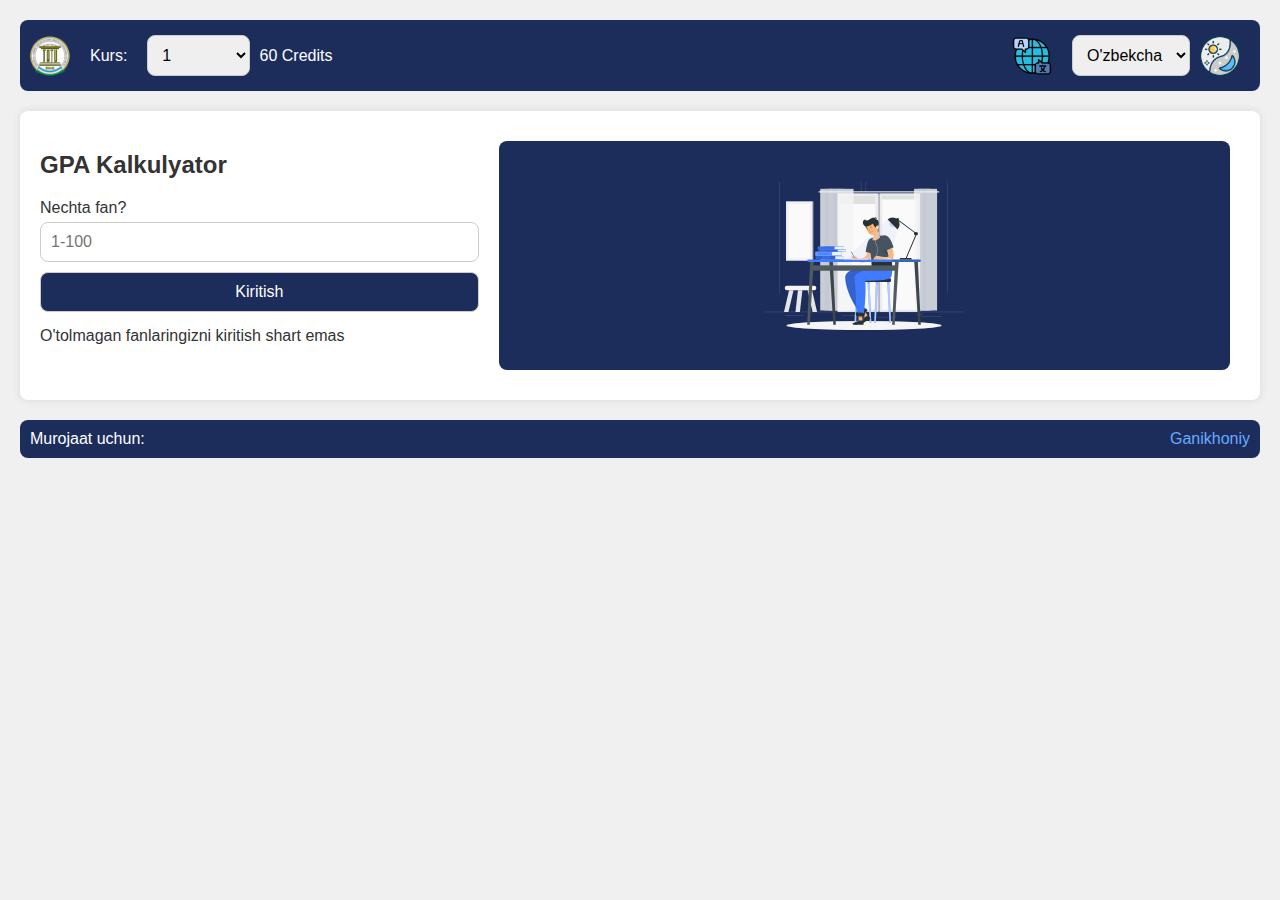
==== index.html @ bbc471f6 "index.html" ====
<!DOCTYPE html>
<html lang="ru">
<head>
  <meta charset="UTF-8">
  <meta name="viewport" content="width=device-width, initial-scale=1">
  <title>GPA Calculator TUIT</title>
  <style>
    body {
      font-family: Arial, sans-serif;
      margin: 0;
      padding: 20px;
      background-color: #f0f0f0;
      color: #333;
      transition: background-color 0.3s, color 0.6s;
    }
    .dark {
      background-color: #1c1c1c;
      color: #ddd;
    }
    .dark-circle {
      display: inline-block;
      width: 12px;
      height: 12px;
      background-color: #333;
      border-radius: 50%;
      margin-left: 5px;
    }
    #header {
      display: flex;
      flex-wrap: wrap;
      justify-content: space-between;
      align-items: center;
      background-color: rgb(29, 45, 91); /* Updated background color */
      color: white;
      padding: 10px;
      margin-bottom: 20px;
      border-radius: 8px;
    }
    #header div {
      display: flex;
      align-items: center;
    }
    #header label {
      margin-right: 10px;
    }
    #courseinfo {
      text-align: center;
    }
    #header select, #header label {
      margin-right: 10px;
      margin-left: 10px;
      border-radius: 8px;
    }
    #header img {
      height: 40px; /* Adjust the height as needed */
      margin-right: 10px;
    }
    #content {
      width: auto;
      max-width: 100%;
      margin: auto;
      background: white;
      padding: 20px;
      border-radius: 8px;
      box-shadow: 0 0 10px rgba(0,0,0,0.1);
    }
    .dark #content {
      background: #333;
    }
    #subjectCount, #enterButton {
      width: 100%;
      box-sizing: border-box;
    }
    input[type="number"], select, button {
      border-radius: 8px;
      border: 1px solid #ccc;
      padding: 10px;
      font-size: 1rem;
      margin: 5px 0;
      box-sizing: border-box;
    }
    button {
      width: 30%;
    }
    select {
      width: 50%;
    }
    button {
      background-color: rgb(29, 45, 91);
      color: white;
      cursor: pointer;
      transition: background-color 0.3s;
    }
    button:hover {
      background-color: #003399;
    }
    .dark input[type="number"],
    .dark button,
    .dark select {
      background-color: #151515;
      color: #ddd;
      border: 1px solid #555;
    }
    #tableContainer {
      overflow-x: auto;
      max-height: 300px; /* Set the maximum height as needed */
      overflow-y: auto; /* Enable vertical scrolling */
    }
    table {
      width: 100%;
      border-collapse: collapse;
      overflow: hidden;
    }
    th, td {
      text-align: center;
      padding: 10px;
      border: 1px solid #777;
    }
    th {
      background-color: rgb(29, 45, 91);
      color: white;
      font-size: 0.9rem;
    }
    td {
      font-size: 0.85rem;
      background-color: #fff;
    }
    .dark th {
      background-color: rgb(29, 45, 91);
    }
    .dark td {
      background-color: #00206031;
      color: #ddd;
      border-color: #666;
    }
    .input-group {
      display: flex;
      justify-content: center;
      gap: 5px;
    }
    .input-group input {
      width: 45%;
      padding: 4px;
      font-size: 0.85rem;
      text-align: center;
      border: 1px solid #777;
      border-radius: 4px;
    }
    #gpaDisplay {
      font-weight: bold;
      font-size: 2.2rem;
      margin-top: 15px;
      text-align: center;
    }
    a {
      text-decoration: none;
      color: #66aaff;
    }
    .dark a {
      color: #66aaff;
    }
    @media only screen and (max-width: 670px) {
      body {
      padding: 10px;
      }
      #header {
      flex-direction: column;
      align-items: flex-start;
      }
      #header > div {
      width: 100%;
      margin-bottom: 10px;
      }
      #content {
      padding: 10px;
      width: auto;
      }
      button, input[type="number"], select {
      font-size: 0.9rem;
      padding: 8px 12px;
      }
      th, td {
      font-size: 0.75rem;
      padding: 8px;
      }
      .input-group input {
      font-size: 0.75rem;
      }
      #gpaDisplay {
      font-size: 3rem;
      }
      #langSelect {
      width: 100%;
      }
      #courseSelect {
      width: 80%;
      }
      #courseInfo {
      width: 100%;
      text-align: center;
      }
    }
    @media only screen and (min-width: 950px) {
      #content {
        display: flex;
        justify-content: space-between;
        width: auto;
      }
      #tableContainer {
        width: 100%;
        padding: 10px;
      }
      #subjectCountInput {
        width: 60%;
        margin-right: 10px;
      }
      #supportFixed {
        width: auto;
        margin-top: 0;
      }
    }
    #supportFixed {
      display: flex;
      align-items: center;
      justify-content: space-between;
      margin-top: 20px;
      background-color: rgb(29, 45, 91); /* Updated background color */
      color: white;
      padding: 10px;
      border-radius: 8px;
      margin-bottom: 20px;
    }
    #calculateButton {
      position: static;
      display: inline-block;
    }
    #courseInfo {
      width: 130px;
    }
  </style>
</head>
<body>
  <div id="header">
    <div>
      <img src="img/Logo.png" alt="Logo"> <!-- Add your logo here -->
      <label id="courseLabel" for="courseSelect"></label>
      <select id="courseSelect">
        <option value="60" selected>1</option>
        <option value="120">2</option>
        <option value="180">3</option>
        <option value="240">4</option>
      </select>
      <span id="courseInfo"></span>
    </div>
    <div>
      <img src="img/language.png" alt="Language"> <!-- Add your language icon here -->
      <select id="langSelect">
        <option value="uz">O'zbekcha</option>
        <option value="ru">Русский</option>
      </select>
      <img src="img/day-night.png" alt="Dark Mode" id="darkModeToggle" style="cursor: pointer;"> <!-- Add your dark mode icon here -->
    </div>
  </div>
  <div id="content">
    <div id="subjectCountInput">
      <h2 id="headerTitle"></h2>
      <div>
        <label id="questionLabel" for="subjectCount"></label><br>
        <input type="number" id="subjectCount" min="1" max="100" placeholder="1-100">
        <button id="enterButton"></button>
      </div>
      <div id="infoText" style="margin-top:10px;"></div>
      <div id="gpaDisplay" style="display:none;"></div>
      <div id="creditInfo"></div>
    </div>
    <div id="tableContainer">
      <div style="background-color: rgb(29, 45, 91); padding: 20px; border-radius: 8px;">
        <img src="img/study.svg" alt="Study" style="display: block; margin: 20px auto; max-width: 200px;"> <!-- Add your SVG here -->
      </div>
    </div>
  </div>
  <div id="supportFixed">
    <span id="supportLabelFixed"></span>
    <div>
      <a id="supportLinkFixed" href="https://t.me/Ganikhoniy" target="_blank"></a>
    </div>
    <button id="calculateButton" style="display:none;"></button>
  </div>
  <script>
    const texts = {
      uz: {
        headerTitle: "GPA Kalkulyator",
        question: "Nechta fan?",
        enter: "Kiritish",
        info: "O'tolmagan fanlaringizni kiritish shart emas",
        calculate: "Hisoblash",
        subjectHeader: "№",
        inputHeader: "Kredit / Baho",
        creditPlaceholder: "Kredit",
        gradePlaceholder: "Baho",
        supportLabel: "Murojaat uchun:",
        supportLink: "Ganikhoniy",
        courseLabel: "Kurs:"
      },
      ru: {
        headerTitle: "GPA Калькулятор",
        question: "Сколько предметов?",
        enter: "Начать",
        info: "Предметы, которые вы не сдали вставлять не нужно",
        calculate: "Вычислить",
        subjectHeader: "№",
        inputHeader: "Кредит / Оценка",
        creditPlaceholder: "Кредит",
        gradePlaceholder: "Оценка",
        supportLabel: "Тех подержка:",
        supportLink: "Ganikhoniy",
        courseLabel: "Курс:"
      }
    };

    let currentLang = "uz";
    let semestrCredit = parseFloat(document.getElementById("courseSelect").value);

    const elements = {
      langSelect: document.getElementById("langSelect"),
      headerTitle: document.getElementById("headerTitle"),
      questionLabel: document.getElementById("questionLabel"),
      enterButton: document.getElementById("enterButton"),
      infoText: document.getElementById("infoText"),
      tableContainer: document.getElementById("tableContainer"),
      calculateButton: document.getElementById("calculateButton"),
      gpaDisplay: document.getElementById("gpaDisplay"),
      creditInfo: document.getElementById("creditInfo"),
      courseLabel: document.getElementById("courseLabel"),
      courseInfo: document.getElementById("courseInfo"),
      subjectCountInput: document.getElementById("subjectCount"),
      courseSelect: document.getElementById("courseSelect"),
      supportLabelFixed: document.getElementById("supportLabelFixed"),
      supportLinkFixed: document.getElementById("supportLinkFixed")
    };

    function updateLanguage() {
      const t = texts[currentLang];
      elements.headerTitle.textContent = t.headerTitle;
      elements.questionLabel.textContent = t.question;
      elements.enterButton.textContent = t.enter;
      elements.infoText.textContent = t.info;
      elements.calculateButton.textContent = t.calculate;
      elements.supportLabelFixed.textContent = t.supportLabel + " ";
      elements.supportLinkFixed.textContent = t.supportLink;
      elements.courseLabel.textContent = t.courseLabel;
      elements.courseInfo.textContent = `${elements.courseSelect.value} Credits`;
    }

    function updateTableHeaders() {
      const table = elements.tableContainer.querySelector("table");
      if (table) {
        const t = texts[currentLang];
        const headerCells = table.querySelectorAll("tr:first-child th");
        if (headerCells.length === 2) {
          headerCells[0].textContent = t.subjectHeader;
          headerCells[1].textContent = t.inputHeader;
        }
        const creditInputs = table.querySelectorAll("input.credit");
        const gradeInputs = table.querySelectorAll("input.grade");
        creditInputs.forEach(input => input.placeholder = t.creditPlaceholder);
        gradeInputs.forEach(input => input.placeholder = t.gradePlaceholder);
      }
    }

    function createTableRow(index, t) {
      return `
        <tr>
          <td>${index}</td>
          <td>
            <div class="input-group">
              <input type="number" class="credit" placeholder="${t.creditPlaceholder}" min="0">
              <input type="number" class="grade" placeholder="${t.gradePlaceholder}" min="0">
            </div>
            <div class="result"></div>
          </td>
        </tr>
      `;
    }

    function handleEnterButtonClick() {
      const count = parseInt(elements.subjectCountInput.value);
      if (!count || count < 1 || count > 100) {
        alert(currentLang === "uz" ? "Iltimos, 1 dan 100 gacha bo'lgan son kiriting!" : "Пожалуйста, введите число от 1 до 100!");
        return;
      }
      elements.tableContainer.innerHTML = "";
      const t = texts[currentLang];
      const table = document.createElement("table");
      table.innerHTML = `
        <tr>
          <th>${t.subjectHeader}</th>
          <th>${t.inputHeader}</th>
        </tr>
        ${Array.from({ length: count }, (_, i) => createTableRow(i + 1, t)).join('')}
      `;
      elements.tableContainer.appendChild(table);
      elements.calculateButton.style.display = "inline-block";
      elements.gpaDisplay.style.display = "block";
    }

    function handleCalculateButtonClick() {
      const table = elements.tableContainer.querySelector("table");
      if (!table) return;
      let totalCredits = 0;
      let sumCreditGrade = 0;
      const rows = table.querySelectorAll("tr");
      rows.forEach((row, i) => {
        if (i === 0) return; // Skip header row
        const creditInput = row.querySelector("input.credit");
        const gradeInput = row.querySelector("input.grade");
        let credit = parseFloat(creditInput.value) || 0;
        let grade = parseFloat(gradeInput.value) || 0;
        if (credit < 0) {
          alert(currentLang === "uz" 
            ? `Qator ${i}: Kredit salbiy kiritildi. Avtomatik tarzda musbatga o'zgartirildi.`
            : `Строка ${i}: Значение кредита отрицательное. Оно автоматически преобразовано в положительное.`);
          credit = Math.abs(credit);
          creditInput.value = credit;
        }
        if (grade < 0) {
          alert(currentLang === "uz" 
            ? `Qator ${i}: Baho noto'g'ri kiritildi. Avtomatik tarzda 2 ga o'zgartirildi.`
            : `Строка ${i}: Значение оценки некорректно. Оно установлено в 2.`);
          grade = 2;
          gradeInput.value = grade;
        }
        if (grade > 5) {
          alert(currentLang === "uz" 
            ? `Qator ${i}: Baho 5 dan katta kiritildi. Avtomatik tarzda 5 ga o'zgартirildi.`
            : `Строка ${i}: Оценка больше 5. Оно установлено в 5.`);
          grade = 5;
          gradeInput.value = grade;
        }
        totalCredits += credit;
        let creditGrade = (grade <= 2.0) ? 0 : credit * grade;
        sumCreditGrade += creditGrade;
        const resultDiv = row.querySelector(".result");
        resultDiv.textContent = creditGrade || "";
      });
      if (totalCredits > semestrCredit) {
        alert(currentLang === "uz" 
          ? `Kiritilgan kreditlar ${semestrCredit} dan oshib ketmasligi kerak!` 
          : `Сумма кредитов не должна превышать ${semestrCredit}!`);
        elements.creditInfo.textContent = "";
        elements.gpaDisplay.textContent = "";
      } else {
        const gpa = (sumCreditGrade / semestrCredit).toFixed(2);
        elements.gpaDisplay.textContent = `GPA: ${gpa}`;
        elements.creditInfo.textContent = currentLang === "uz" 
          ? `Jadvalga kiritilgan kredit: ${totalCredits}` 
          : `Выведенные кредиты из таблицы: ${totalCredits}`;
      }
    }

    elements.langSelect.addEventListener("change", function() {
      currentLang = elements.langSelect.value;
      updateLanguage();
      if (elements.tableContainer.firstChild) {
        updateTableHeaders();
      }
    });

    elements.courseSelect.addEventListener("change", function() {
      semestrCredit = parseFloat(elements.courseSelect.value);
      elements.courseInfo.textContent = `${semestrCredit} Credits`; //credits txt
    });

    document.getElementById('darkModeToggle').addEventListener('click', function() {
      document.body.classList.toggle("dark");
    });

    elements.enterButton.addEventListener("click", handleEnterButtonClick);
    elements.calculateButton.addEventListener("click", handleCalculateButtonClick);

    elements.subjectCountInput.addEventListener("keydown", function(event) {
      if (event.key === "Enter") {
        handleEnterButtonClick();
      }
    });

    updateLanguage();
  </script>
</body>
</html>
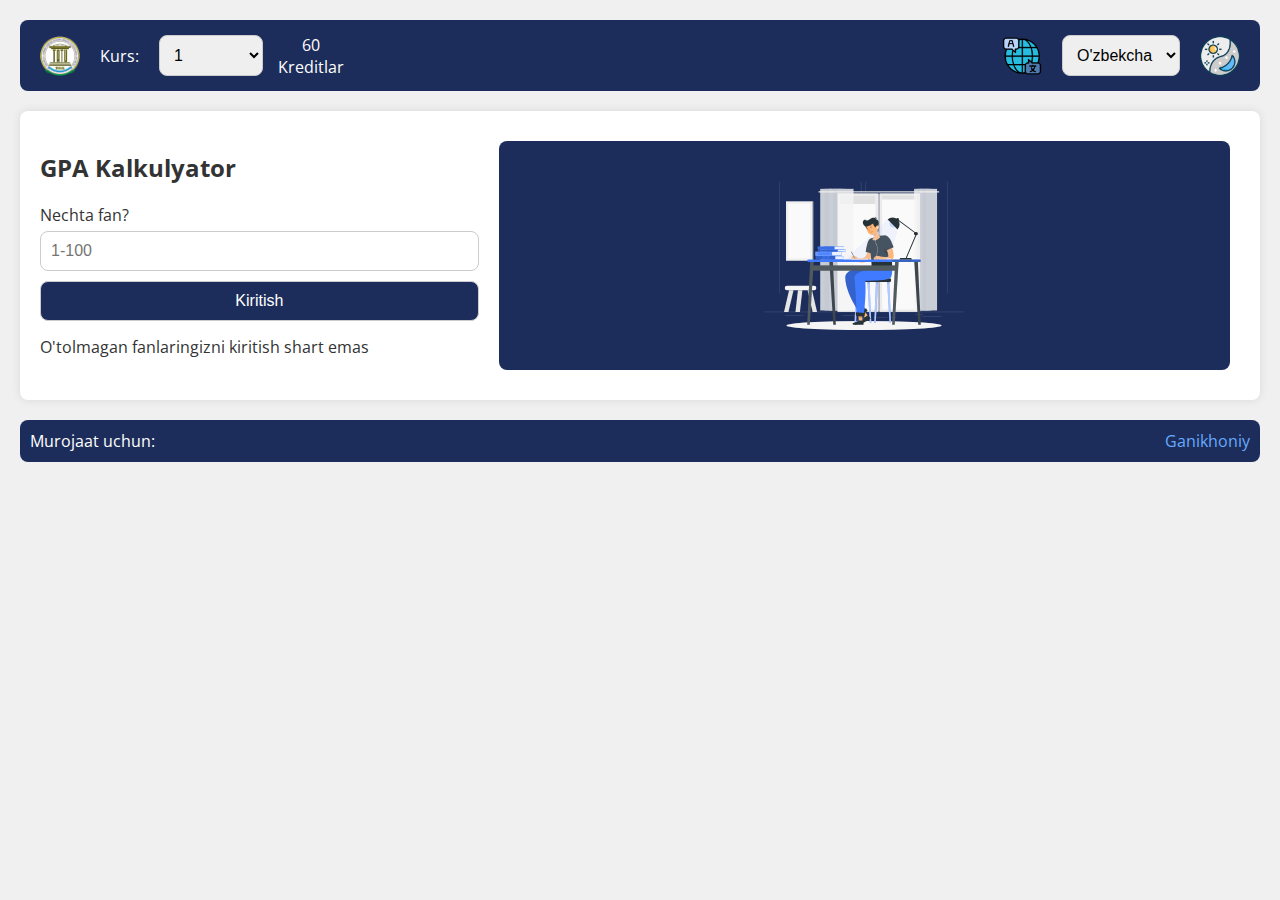
==== commit 087d61a3: "GPA_TUIT.html" ====
--- a/index.html
+++ b/index.html
@@ -4,245 +4,14 @@
   <meta charset="UTF-8">
   <meta name="viewport" content="width=device-width, initial-scale=1">
   <title>GPA Calculator TUIT</title>
-  <style>
-    body {
-      font-family: Arial, sans-serif;
-      margin: 0;
-      padding: 20px;
-      background-color: #f0f0f0;
-      color: #333;
-      transition: background-color 0.3s, color 0.6s;
-    }
-    .dark {
-      background-color: #1c1c1c;
-      color: #ddd;
-    }
-    .dark-circle {
-      display: inline-block;
-      width: 12px;
-      height: 12px;
-      background-color: #333;
-      border-radius: 50%;
-      margin-left: 5px;
-    }
-    #header {
-      display: flex;
-      flex-wrap: wrap;
-      justify-content: space-between;
-      align-items: center;
-      background-color: rgb(29, 45, 91); /* Updated background color */
-      color: white;
-      padding: 10px;
-      margin-bottom: 20px;
-      border-radius: 8px;
-    }
-    #header div {
-      display: flex;
-      align-items: center;
-    }
-    #header label {
-      margin-right: 10px;
-    }
-    #courseinfo {
-      text-align: center;
-    }
-    #header select, #header label {
-      margin-right: 10px;
-      margin-left: 10px;
-      border-radius: 8px;
-    }
-    #header img {
-      height: 40px; /* Adjust the height as needed */
-      margin-right: 10px;
-    }
-    #content {
-      width: auto;
-      max-width: 100%;
-      margin: auto;
-      background: white;
-      padding: 20px;
-      border-radius: 8px;
-      box-shadow: 0 0 10px rgba(0,0,0,0.1);
-    }
-    .dark #content {
-      background: #333;
-    }
-    #subjectCount, #enterButton {
-      width: 100%;
-      box-sizing: border-box;
-    }
-    input[type="number"], select, button {
-      border-radius: 8px;
-      border: 1px solid #ccc;
-      padding: 10px;
-      font-size: 1rem;
-      margin: 5px 0;
-      box-sizing: border-box;
-    }
-    button {
-      width: 30%;
-    }
-    select {
-      width: 50%;
-    }
-    button {
-      background-color: rgb(29, 45, 91);
-      color: white;
-      cursor: pointer;
-      transition: background-color 0.3s;
-    }
-    button:hover {
-      background-color: #003399;
-    }
-    .dark input[type="number"],
-    .dark button,
-    .dark select {
-      background-color: #151515;
-      color: #ddd;
-      border: 1px solid #555;
-    }
-    #tableContainer {
-      overflow-x: auto;
-      max-height: 300px; /* Set the maximum height as needed */
-      overflow-y: auto; /* Enable vertical scrolling */
-    }
-    table {
-      width: 100%;
-      border-collapse: collapse;
-      overflow: hidden;
-    }
-    th, td {
-      text-align: center;
-      padding: 10px;
-      border: 1px solid #777;
-    }
-    th {
-      background-color: rgb(29, 45, 91);
-      color: white;
-      font-size: 0.9rem;
-    }
-    td {
-      font-size: 0.85rem;
-      background-color: #fff;
-    }
-    .dark th {
-      background-color: rgb(29, 45, 91);
-    }
-    .dark td {
-      background-color: #00206031;
-      color: #ddd;
-      border-color: #666;
-    }
-    .input-group {
-      display: flex;
-      justify-content: center;
-      gap: 5px;
-    }
-    .input-group input {
-      width: 45%;
-      padding: 4px;
-      font-size: 0.85rem;
-      text-align: center;
-      border: 1px solid #777;
-      border-radius: 4px;
-    }
-    #gpaDisplay {
-      font-weight: bold;
-      font-size: 2.2rem;
-      margin-top: 15px;
-      text-align: center;
-    }
-    a {
-      text-decoration: none;
-      color: #66aaff;
-    }
-    .dark a {
-      color: #66aaff;
-    }
-    @media only screen and (max-width: 670px) {
-      body {
-      padding: 10px;
-      }
-      #header {
-      flex-direction: column;
-      align-items: flex-start;
-      }
-      #header > div {
-      width: 100%;
-      margin-bottom: 10px;
-      }
-      #content {
-      padding: 10px;
-      width: auto;
-      }
-      button, input[type="number"], select {
-      font-size: 0.9rem;
-      padding: 8px 12px;
-      }
-      th, td {
-      font-size: 0.75rem;
-      padding: 8px;
-      }
-      .input-group input {
-      font-size: 0.75rem;
-      }
-      #gpaDisplay {
-      font-size: 3rem;
-      }
-      #langSelect {
-      width: 100%;
-      }
-      #courseSelect {
-      width: 80%;
-      }
-      #courseInfo {
-      width: 100%;
-      text-align: center;
-      }
-    }
-    @media only screen and (min-width: 950px) {
-      #content {
-        display: flex;
-        justify-content: space-between;
-        width: auto;
-      }
-      #tableContainer {
-        width: 100%;
-        padding: 10px;
-      }
-      #subjectCountInput {
-        width: 60%;
-        margin-right: 10px;
-      }
-      #supportFixed {
-        width: auto;
-        margin-top: 0;
-      }
-    }
-    #supportFixed {
-      display: flex;
-      align-items: center;
-      justify-content: space-between;
-      margin-top: 20px;
-      background-color: rgb(29, 45, 91); /* Updated background color */
-      color: white;
-      padding: 10px;
-      border-radius: 8px;
-      margin-bottom: 20px;
-    }
-    #calculateButton {
-      position: static;
-      display: inline-block;
-    }
-    #courseInfo {
-      width: 130px;
-    }
-  </style>
+  <link rel="icon" href="img/Logo.png" type="image/png"> <!-- Add this line to include the logo in the tab -->
+  <link rel="stylesheet" href="GPA_TUIT.css"> <!-- Include external stylesheet -->
+  <link href="https://fonts.googleapis.com/css2?family=Open+Sans:wght@400;600&display=swap" rel="stylesheet"> <!-- Include Open Sans font -->
 </head>
 <body>
   <div id="header">
     <div>
-      <img src="img/Logo.png" alt="Logo"> <!-- Add your logo here -->
+      <img src="img/Logo.png" alt="Logo" id="logoImage"> <!-- Add your logo here -->
       <label id="courseLabel" for="courseSelect"></label>
       <select id="courseSelect">
         <option value="60" selected>1</option>
@@ -253,10 +22,11 @@
       <span id="courseInfo"></span>
     </div>
     <div>
-      <img src="img/language.png" alt="Language"> <!-- Add your language icon here -->
+      <img src="img/language.png" alt="Language" id="languageImage"> <!-- Add your language icon here -->
       <select id="langSelect">
         <option value="uz">O'zbekcha</option>
         <option value="ru">Русский</option>
+        <option value="en">English</option> <!-- Add English option -->
       </select>
       <img src="img/day-night.png" alt="Dark Mode" id="darkModeToggle" style="cursor: pointer;"> <!-- Add your dark mode icon here -->
     </div>
@@ -300,7 +70,8 @@
         gradePlaceholder: "Baho",
         supportLabel: "Murojaat uchun:",
         supportLink: "Ganikhoniy",
-        courseLabel: "Kurs:"
+        courseLabel: "Kurs:",
+        credits: "Kreditlar"
       },
       ru: {
         headerTitle: "GPA Калькулятор",
@@ -314,7 +85,23 @@
         gradePlaceholder: "Оценка",
         supportLabel: "Тех подержка:",
         supportLink: "Ganikhoniy",
-        courseLabel: "Курс:"
+        courseLabel: "Курс:",
+        credits: "Кредиты"
+      },
+      en: {
+        headerTitle: "GPA Calculator",
+        question: "How many subjects?",
+        enter: "Enter",
+        info: "You don't need to enter subjects you didn't pass",
+        calculate: "Calculate",
+        subjectHeader: "№",
+        inputHeader: "Credit / Grade",
+        creditPlaceholder: "Credit",
+        gradePlaceholder: "Grade",
+        supportLabel: "Support:",
+        supportLink: "Ganikhoniy",
+        courseLabel: "Course:",
+        credits: "Credits"
       }
     };
 
@@ -336,7 +123,9 @@
       subjectCountInput: document.getElementById("subjectCount"),
       courseSelect: document.getElementById("courseSelect"),
       supportLabelFixed: document.getElementById("supportLabelFixed"),
-      supportLinkFixed: document.getElementById("supportLinkFixed")
+      supportLinkFixed: document.getElementById("supportLinkFixed"),
+      logoImage: document.getElementById("logoImage"),
+      languageImage: document.getElementById("languageImage")
     };
 
     function updateLanguage() {
@@ -349,7 +138,7 @@
       elements.supportLabelFixed.textContent = t.supportLabel + " ";
       elements.supportLinkFixed.textContent = t.supportLink;
       elements.courseLabel.textContent = t.courseLabel;
-      elements.courseInfo.textContent = `${elements.courseSelect.value} Credits`;
+      elements.courseInfo.textContent = `${elements.courseSelect.value} ${t.credits}`;
     }
 
     function updateTableHeaders() {
@@ -386,7 +175,7 @@
     function handleEnterButtonClick() {
       const count = parseInt(elements.subjectCountInput.value);
       if (!count || count < 1 || count > 100) {
-        alert(currentLang === "uz" ? "Iltimos, 1 dan 100 gacha bo'lgan son kiriting!" : "Пожалуйста, введите число от 1 до 100!");
+        alert(currentLang === "uz" ? "Iltimos, 1 dan 100 gacha bo'lgan son kiriting!" : currentLang === "ru" ? "Пожалуйста, введите число от 1 до 100!" : "Please enter a number between 1 and 100!"); // Translate to English
         return;
       }
       elements.tableContainer.innerHTML = "";
@@ -419,21 +208,27 @@
         if (credit < 0) {
           alert(currentLang === "uz" 
             ? `Qator ${i}: Kredit salbiy kiritildi. Avtomatik tarzda musbatga o'zgartirildi.`
-            : `Строка ${i}: Значение кредита отрицательное. Оно автоматически преобразовано в положительное.`);
+            : currentLang === "ru" 
+            ? `Строка ${i}: Значение кредита отрицательное. Оно автоматически преобразовано в положительное.`
+            : `Row ${i}: Credit value is negative. It has been automatically converted to positive.`);
           credit = Math.abs(credit);
           creditInput.value = credit;
         }
         if (grade < 0) {
           alert(currentLang === "uz" 
             ? `Qator ${i}: Baho noto'g'ri kiritildi. Avtomatik tarzda 2 ga o'zgartirildi.`
-            : `Строка ${i}: Значение оценки некорректно. Оно установлено в 2.`);
+            : currentLang === "ru" 
+            ? `Строка ${i}: Значение оценки некорректно. Оно установлено в 2.`
+            : `Row ${i}: Grade value is incorrect. It has been set to 2.`);
           grade = 2;
           gradeInput.value = grade;
         }
         if (grade > 5) {
           alert(currentLang === "uz" 
-            ? `Qator ${i}: Baho 5 dan katta kiritildi. Avtomatik tarzda 5 ga o'zgартirildi.`
-            : `Строка ${i}: Оценка больше 5. Оно установлено в 5.`);
+            ? `Qator ${i}: Baho 5 dan katta kiritildi. Avtomatik tarzda 5 ga o'zgартирилди.`
+            : currentLang === "ru" 
+            ? `Строка ${i}: Оценка больше 5. Теперь установлено как 5.`
+            : `Row ${i}: Grade is greater than 5. The value is now set to 5.`);
           grade = 5;
           gradeInput.value = grade;
         }
@@ -446,7 +241,9 @@
       if (totalCredits > semestrCredit) {
         alert(currentLang === "uz" 
           ? `Kiritilgan kreditlar ${semestrCredit} dan oshib ketmasligi kerak!` 
-          : `Сумма кредитов не должна превышать ${semestrCredit}!`);
+          : currentLang === "ru" 
+          ? `Сумма кредитов не должна превышать ${semestrCredit}!`
+          : `The total credits entered should not exceed ${semestrCredit}!`);
         elements.creditInfo.textContent = "";
         elements.gpaDisplay.textContent = "";
       } else {
@@ -454,7 +251,9 @@
         elements.gpaDisplay.textContent = `GPA: ${gpa}`;
         elements.creditInfo.textContent = currentLang === "uz" 
           ? `Jadvalga kiritilgan kredit: ${totalCredits}` 
-          : `Выведенные кредиты из таблицы: ${totalCredits}`;
+          : currentLang === "ru" 
+          ? `Выведенные кредиты из таблицы: ${totalCredits}`
+          : `Credits entered in the table: ${totalCredits}`; // Translate to English
       }
     }
 
@@ -464,15 +263,40 @@
       if (elements.tableContainer.firstChild) {
         updateTableHeaders();
       }
+      if (elements.calculateButton.style.display !== "none") {
+        elements.calculateButton.click();
+      }
     });
 
     elements.courseSelect.addEventListener("change", function() {
       semestrCredit = parseFloat(elements.courseSelect.value);
-      elements.courseInfo.textContent = `${semestrCredit} Credits`; //credits txt
+      elements.courseInfo.textContent = `${semestrCredit} ${texts[currentLang].credits}`;
     });
 
     document.getElementById('darkModeToggle').addEventListener('click', function() {
       document.body.classList.toggle("dark");
+      // Ensure the glow color is updated based on the theme
+      const isDarkMode = document.body.classList.contains("dark");
+      const glowClass = isDarkMode ? 'glow-cyan' : 'glow-white';
+      document.querySelectorAll('#header img[src="img/Logo.png"], #header img[src="img/language.png"], #header img[src="img/day-night.png"]').forEach(img => {
+        img.classList.remove('glow-cyan', 'glow-white');
+        img.classList.add(glowClass);
+      });
+    });
+
+    elements.logoImage.addEventListener('click', function() {
+      const currentCourse = parseInt(elements.courseSelect.value);
+      const nextCourse = currentCourse === 240 ? 60 : currentCourse + 60;
+      elements.courseSelect.value = nextCourse;
+      elements.courseSelect.dispatchEvent(new Event('change'));
+    });
+
+    elements.languageImage.addEventListener('click', function() {
+      const languages = ['uz', 'ru', 'en'];
+      const currentLangIndex = languages.indexOf(currentLang);
+      const nextLangIndex = (currentLangIndex + 1) % languages.length;
+      elements.langSelect.value = languages[nextLangIndex];
+      elements.langSelect.dispatchEvent(new Event('change'));
     });
 
     elements.enterButton.addEventListener("click", handleEnterButtonClick);
@@ -483,6 +307,16 @@
         handleEnterButtonClick();
       }
     });
+
+    // Check if the user has a dark theme installed on the system
+    if (window.matchMedia && window.matchMedia('(prefers-color-scheme: dark)').matches) {
+      document.body.classList.add("dark");
+    }
+
+    // Check if the user is on a mobile device
+    if (/Mobi|Android/i.test(navigator.userAgent)) {
+      document.body.classList.add("mobile");
+    }
 
     updateLanguage();
   </script>
--- a/GPA_TUIT.css
+++ b/GPA_TUIT.css
@@ -0,0 +1,265 @@
+body {
+  font-family: 'Open Sans', Arial, sans-serif; /* Update font to Open Sans */
+  margin: 0;
+  padding: 20px;
+  background-color: #f0f0f0;
+  color: #333;
+  transition: background-color 0.3s, color 0.6s;
+}
+.dark {
+  background-color: #1c1c1c;
+  color: #ddd;
+}
+.dark-circle {
+  display: inline-block;
+  width: 12px;
+  height: 12px;
+  background-color: #333;
+  border-radius: 50%;
+  margin-left: 5px;
+}
+#header {
+  display: flex;
+  flex-wrap: wrap;
+  justify-content: space-between;
+  align-items: center;
+  background-color: rgb(29, 45, 91);
+  color: white;
+  padding: 10px;
+  margin-bottom: 20px;
+  border-radius: 8px;
+}
+#header div {
+  display: flex;
+  align-items: center;
+}
+#header label {
+  margin-right: 10px;
+}
+#courseinfo {
+  text-align: center;
+}
+#header select, #header label {
+  margin-right: 10px;
+  margin-left: 10px;
+  border-radius: 8px;
+}
+#header img {
+  height: 40px;
+  margin: 0px 10px 0px 10px;
+  transition: transform 0.3s, filter 0.3s;
+}
+
+#header img[src="img/Logo.png"],
+#header img[src="img/language.png"],
+#header img[src="img/day-night.png"] {
+  animation: glow-white 2s ease-in-out infinite;
+  cursor: pointer;
+}
+
+.dark #header img[src="img/Logo.png"],
+.dark #header img[src="img/language.png"],
+.dark #header img[src="img/day-night.png"] {
+  animation: glow-cyan 2s ease-in-out infinite;
+}
+
+#header img[src="img/Logo.png"].clicked,
+#header img[src="img/language.png"].clicked,
+#header img[src="img/day-night.png"].clicked {
+  animation: none;
+}
+
+#content {
+  width: auto;
+  max-width: 100%;
+  margin: auto;
+  background: white;
+  padding: 20px;
+  border-radius: 8px;
+  box-shadow: 0 0 10px rgba(0,0,0,0.1);
+}
+.dark #content {
+  background: #333;
+}
+#subjectCount, #enterButton {
+  width: 100%;
+  box-sizing: border-box;
+}
+input[type="number"], select, button {
+  border-radius: 8px;
+  border: 1px solid #ccc;
+  padding: 10px;
+  font-size: 1rem;
+  margin: 5px 0;
+  box-sizing: border-box;
+}
+button {
+  width: 30%;
+}
+select {
+  width: 50%;
+}
+button {
+  background-color: rgb(29, 45, 91);
+  color: white;
+  cursor: pointer;
+  transition: background-color 0.3s;
+}
+button:hover {
+  background-color: #003399;
+}
+.dark input[type="number"],
+.dark button,
+.dark select {
+  background-color: #151515;
+  color: #ddd;
+  border: 1px solid #555;
+}
+#tableContainer {
+  overflow-x: auto;
+  max-height: 300px;
+  overflow-y: auto;
+}
+table {
+  width: 100%;
+  border-collapse: collapse;
+  overflow: hidden;
+}
+th, td {
+  text-align: center;
+  padding: 10px;
+  border: 1px solid #777;
+}
+th {
+  background-color: rgb(29, 45, 91);
+  color: white;
+  font-size: 0.9rem;
+}
+td {
+  font-size: 0.85rem;
+  background-color: #fff;
+}
+.dark th {
+  background-color: rgb(29, 45, 91);
+}
+.dark td {
+  background-color: #00206031;
+  color: #ddd;
+  border-color: #666;
+}
+.input-group {
+  display: flex;
+  justify-content: center;
+  gap: 5px;
+}
+.input-group input {
+  width: 45%;
+  padding: 4px;
+  font-size: 0.85rem;
+  text-align: center;
+  border: 1px solid #777;
+  border-radius: 4px;
+}
+#gpaDisplay {
+  font-weight: bold;
+  font-size: 2.2rem;
+  margin-top: 15px;
+  text-align: center;
+}
+a {
+  text-decoration: none;
+  color: #66aaff;
+}
+.dark a {
+  color: #66aaff;
+}
+@media only screen and (max-width: 670px) {
+  body {
+    padding: 10px;
+  }
+  #header {
+    flex-direction: column;
+    align-items: flex-start;
+  }
+  #header > div {
+    width: 100%;
+    margin-bottom: 10px;
+  }
+  #content {
+    padding: 10px;
+    width: auto;
+  }
+  button, input[type="number"], select {
+    font-size: 0.9rem;
+    padding: 8px 12px;
+  }
+  th, td {
+    font-size: 0.75rem;
+    padding: 8px;
+  }
+  .input-group input {
+    font-size: 0.75rem;
+  }
+  #gpaDisplay {
+    font-size: 3rem;
+  }
+  #langSelect {
+    width: 100%;
+  }
+  #courseSelect {
+    width: 80%;
+  }
+  #courseInfo {
+    width: 100%;
+    text-align: center;
+  }
+}
+@media only screen and (min-width: 950px) {
+  #content {
+    display: flex;
+    justify-content: space-between;
+    width: auto;
+  }
+  #tableContainer {
+    width: 100%;
+    padding: 10px;
+  }
+  #subjectCountInput {
+    width: 60%;
+    margin-right: 10px;
+  }
+  #supportFixed {
+    width: auto;
+    margin-top: 0;
+  }
+}
+#supportFixed {
+  display: flex;
+  align-items: center;
+  justify-content: space-between;
+  margin-top: 20px;
+  background-color: rgb(29, 45, 91);
+  color: white;
+  padding: 10px;
+  border-radius: 8px;
+  margin-bottom: 20px;
+}
+#calculateButton {
+  position: static;
+  display: inline-block;
+}
+#courseInfo {
+  width: 130px;
+  text-align: center;
+}
+@keyframes glow-white {
+  0% { filter: drop-shadow(0 0 0px white); }
+  50% { filter: drop-shadow(0 0 5px white); }
+  100% { filter: drop-shadow(0 0 0px white); }
+}
+
+@keyframes glow-cyan {
+  0% { filter: drop-shadow(0 0 0px cyan); }
+  50% { filter: drop-shadow(0 0 5px cyan); }
+  100% { filter: drop-shadow(0 0 0px cyan); }
+}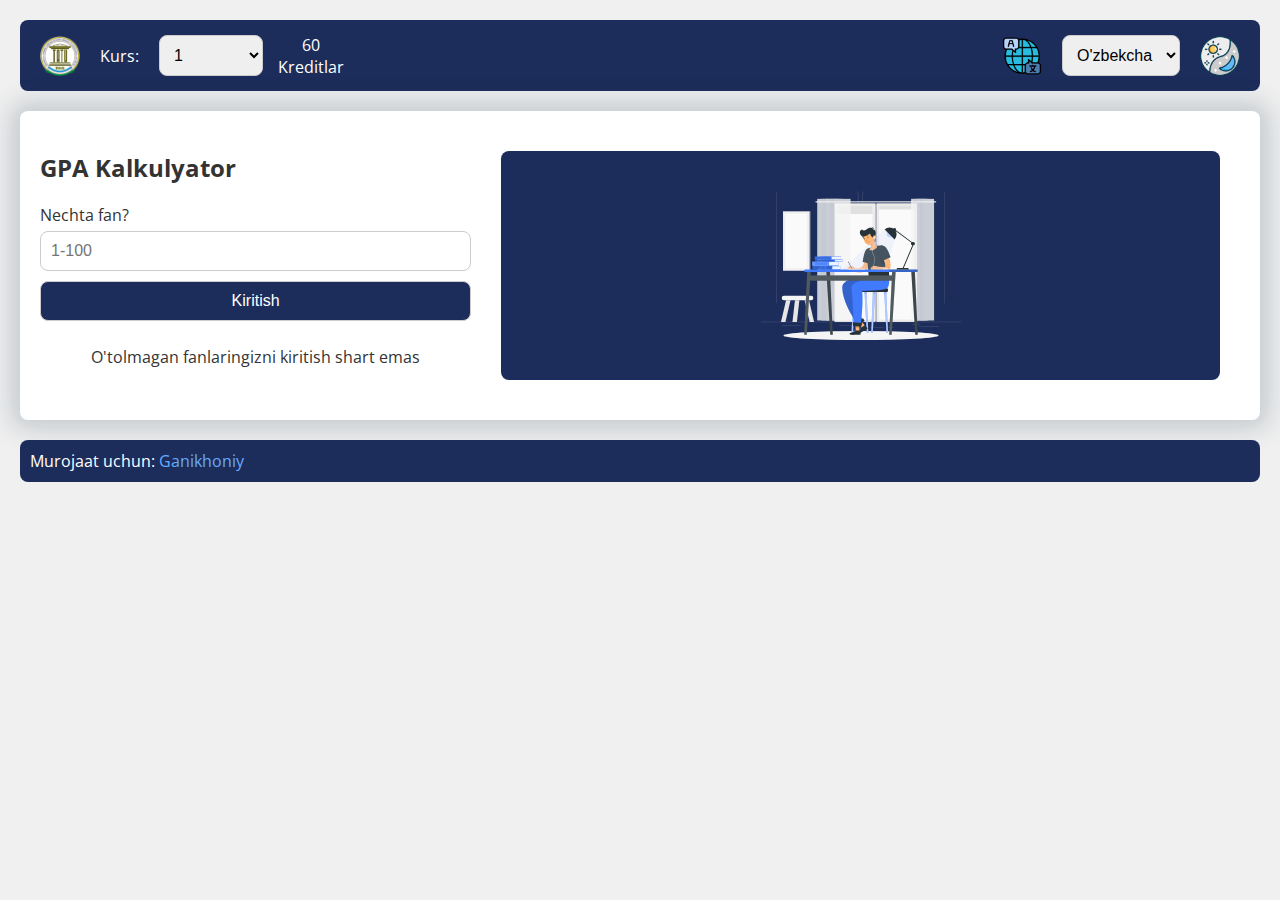
==== commit 37cca99e: "Add files via upload" ====
--- a/index.html
+++ b/index.html
@@ -5,12 +5,13 @@
   <meta name="viewport" content="width=device-width, initial-scale=1">
   <title>GPA Calculator TUIT</title>
   <link rel="icon" href="img/Logo.png" type="image/png"> <!-- Add this line to include the logo in the tab -->
-  <link rel="stylesheet" href="GPA_TUIT.css"> <!-- Include external stylesheet -->
+  <link rel="stylesheet" href="styles.css"> <!-- Include external stylesheet -->
   <link href="https://fonts.googleapis.com/css2?family=Open+Sans:wght@400;600&display=swap" rel="stylesheet"> <!-- Include Open Sans font -->
+  <script src="scripts.js" defer></script> <!-- Corrected script reference -->
 </head>
 <body>
   <div id="header">
-    <div>
+    <div> 
       <img src="img/Logo.png" alt="Logo" id="logoImage"> <!-- Add your logo here -->
       <label id="courseLabel" for="courseSelect"></label>
       <select id="courseSelect">
@@ -28,7 +29,7 @@
         <option value="ru">Русский</option>
         <option value="en">English</option> <!-- Add English option -->
       </select>
-      <img src="img/day-night.png" alt="Dark Mode" id="darkModeToggle" style="cursor: pointer;"> <!-- Add your dark mode icon here -->
+      <img src="img/day-night.png" alt="Dark Mode" id="darkModeToggle">
     </div>
   </div>
   <div id="content">
@@ -39,286 +40,22 @@
         <input type="number" id="subjectCount" min="1" max="100" placeholder="1-100">
         <button id="enterButton"></button>
       </div>
-      <div id="infoText" style="margin-top:10px;"></div>
-      <div id="gpaDisplay" style="display:none;"></div>
+      <div id="infoText"></div>
+      <div id="gpaDisplay"></div>
       <div id="creditInfo"></div>
     </div>
     <div id="tableContainer">
-      <div style="background-color: rgb(29, 45, 91); padding: 20px; border-radius: 8px;">
-        <img src="img/study.svg" alt="Study" style="display: block; margin: 20px auto; max-width: 200px;"> <!-- Add your SVG here -->
+      <div>
+        <img src="img/study.svg" alt="Study">
       </div>
     </div>
   </div>
   <div id="supportFixed">
-    <span id="supportLabelFixed"></span>
-    <div>
+    <div style="text-align: left;">
+      <span id="supportLabelFixed"></span>
       <a id="supportLinkFixed" href="https://t.me/Ganikhoniy" target="_blank"></a>
     </div>
-    <button id="calculateButton" style="display:none;"></button>
+    <button id="calculateButton"></button>
   </div>
-  <script>
-    const texts = {
-      uz: {
-        headerTitle: "GPA Kalkulyator",
-        question: "Nechta fan?",
-        enter: "Kiritish",
-        info: "O'tolmagan fanlaringizni kiritish shart emas",
-        calculate: "Hisoblash",
-        subjectHeader: "№",
-        inputHeader: "Kredit / Baho",
-        creditPlaceholder: "Kredit",
-        gradePlaceholder: "Baho",
-        supportLabel: "Murojaat uchun:",
-        supportLink: "Ganikhoniy",
-        courseLabel: "Kurs:",
-        credits: "Kreditlar"
-      },
-      ru: {
-        headerTitle: "GPA Калькулятор",
-        question: "Сколько предметов?",
-        enter: "Начать",
-        info: "Предметы, которые вы не сдали вставлять не нужно",
-        calculate: "Вычислить",
-        subjectHeader: "№",
-        inputHeader: "Кредит / Оценка",
-        creditPlaceholder: "Кредит",
-        gradePlaceholder: "Оценка",
-        supportLabel: "Тех подержка:",
-        supportLink: "Ganikhoniy",
-        courseLabel: "Курс:",
-        credits: "Кредиты"
-      },
-      en: {
-        headerTitle: "GPA Calculator",
-        question: "How many subjects?",
-        enter: "Enter",
-        info: "You don't need to enter subjects you didn't pass",
-        calculate: "Calculate",
-        subjectHeader: "№",
-        inputHeader: "Credit / Grade",
-        creditPlaceholder: "Credit",
-        gradePlaceholder: "Grade",
-        supportLabel: "Support:",
-        supportLink: "Ganikhoniy",
-        courseLabel: "Course:",
-        credits: "Credits"
-      }
-    };
-
-    let currentLang = "uz";
-    let semestrCredit = parseFloat(document.getElementById("courseSelect").value);
-
-    const elements = {
-      langSelect: document.getElementById("langSelect"),
-      headerTitle: document.getElementById("headerTitle"),
-      questionLabel: document.getElementById("questionLabel"),
-      enterButton: document.getElementById("enterButton"),
-      infoText: document.getElementById("infoText"),
-      tableContainer: document.getElementById("tableContainer"),
-      calculateButton: document.getElementById("calculateButton"),
-      gpaDisplay: document.getElementById("gpaDisplay"),
-      creditInfo: document.getElementById("creditInfo"),
-      courseLabel: document.getElementById("courseLabel"),
-      courseInfo: document.getElementById("courseInfo"),
-      subjectCountInput: document.getElementById("subjectCount"),
-      courseSelect: document.getElementById("courseSelect"),
-      supportLabelFixed: document.getElementById("supportLabelFixed"),
-      supportLinkFixed: document.getElementById("supportLinkFixed"),
-      logoImage: document.getElementById("logoImage"),
-      languageImage: document.getElementById("languageImage")
-    };
-
-    function updateLanguage() {
-      const t = texts[currentLang];
-      elements.headerTitle.textContent = t.headerTitle;
-      elements.questionLabel.textContent = t.question;
-      elements.enterButton.textContent = t.enter;
-      elements.infoText.textContent = t.info;
-      elements.calculateButton.textContent = t.calculate;
-      elements.supportLabelFixed.textContent = t.supportLabel + " ";
-      elements.supportLinkFixed.textContent = t.supportLink;
-      elements.courseLabel.textContent = t.courseLabel;
-      elements.courseInfo.textContent = `${elements.courseSelect.value} ${t.credits}`;
-    }
-
-    function updateTableHeaders() {
-      const table = elements.tableContainer.querySelector("table");
-      if (table) {
-        const t = texts[currentLang];
-        const headerCells = table.querySelectorAll("tr:first-child th");
-        if (headerCells.length === 2) {
-          headerCells[0].textContent = t.subjectHeader;
-          headerCells[1].textContent = t.inputHeader;
-        }
-        const creditInputs = table.querySelectorAll("input.credit");
-        const gradeInputs = table.querySelectorAll("input.grade");
-        creditInputs.forEach(input => input.placeholder = t.creditPlaceholder);
-        gradeInputs.forEach(input => input.placeholder = t.gradePlaceholder);
-      }
-    }
-
-    function createTableRow(index, t) {
-      return `
-        <tr>
-          <td>${index}</td>
-          <td>
-            <div class="input-group">
-              <input type="number" class="credit" placeholder="${t.creditPlaceholder}" min="0">
-              <input type="number" class="grade" placeholder="${t.gradePlaceholder}" min="0">
-            </div>
-            <div class="result"></div>
-          </td>
-        </tr>
-      `;
-    }
-
-    function handleEnterButtonClick() {
-      const count = parseInt(elements.subjectCountInput.value);
-      if (!count || count < 1 || count > 100) {
-        alert(currentLang === "uz" ? "Iltimos, 1 dan 100 gacha bo'lgan son kiriting!" : currentLang === "ru" ? "Пожалуйста, введите число от 1 до 100!" : "Please enter a number between 1 and 100!"); // Translate to English
-        return;
-      }
-      elements.tableContainer.innerHTML = "";
-      const t = texts[currentLang];
-      const table = document.createElement("table");
-      table.innerHTML = `
-        <tr>
-          <th>${t.subjectHeader}</th>
-          <th>${t.inputHeader}</th>
-        </tr>
-        ${Array.from({ length: count }, (_, i) => createTableRow(i + 1, t)).join('')}
-      `;
-      elements.tableContainer.appendChild(table);
-      elements.calculateButton.style.display = "inline-block";
-      elements.gpaDisplay.style.display = "block";
-    }
-
-    function handleCalculateButtonClick() {
-      const table = elements.tableContainer.querySelector("table");
-      if (!table) return;
-      let totalCredits = 0;
-      let sumCreditGrade = 0;
-      const rows = table.querySelectorAll("tr");
-      rows.forEach((row, i) => {
-        if (i === 0) return; // Skip header row
-        const creditInput = row.querySelector("input.credit");
-        const gradeInput = row.querySelector("input.grade");
-        let credit = parseFloat(creditInput.value) || 0;
-        let grade = parseFloat(gradeInput.value) || 0;
-        if (credit < 0) {
-          alert(currentLang === "uz" 
-            ? `Qator ${i}: Kredit salbiy kiritildi. Avtomatik tarzda musbatga o'zgartirildi.`
-            : currentLang === "ru" 
-            ? `Строка ${i}: Значение кредита отрицательное. Оно автоматически преобразовано в положительное.`
-            : `Row ${i}: Credit value is negative. It has been automatically converted to positive.`);
-          credit = Math.abs(credit);
-          creditInput.value = credit;
-        }
-        if (grade < 0) {
-          alert(currentLang === "uz" 
-            ? `Qator ${i}: Baho noto'g'ri kiritildi. Avtomatik tarzda 2 ga o'zgartirildi.`
-            : currentLang === "ru" 
-            ? `Строка ${i}: Значение оценки некорректно. Оно установлено в 2.`
-            : `Row ${i}: Grade value is incorrect. It has been set to 2.`);
-          grade = 2;
-          gradeInput.value = grade;
-        }
-        if (grade > 5) {
-          alert(currentLang === "uz" 
-            ? `Qator ${i}: Baho 5 dan katta kiritildi. Avtomatik tarzda 5 ga o'zgартирилди.`
-            : currentLang === "ru" 
-            ? `Строка ${i}: Оценка больше 5. Теперь установлено как 5.`
-            : `Row ${i}: Grade is greater than 5. The value is now set to 5.`);
-          grade = 5;
-          gradeInput.value = grade;
-        }
-        totalCredits += credit;
-        let creditGrade = (grade <= 2.0) ? 0 : credit * grade;
-        sumCreditGrade += creditGrade;
-        const resultDiv = row.querySelector(".result");
-        resultDiv.textContent = creditGrade || "";
-      });
-      if (totalCredits > semestrCredit) {
-        alert(currentLang === "uz" 
-          ? `Kiritilgan kreditlar ${semestrCredit} dan oshib ketmasligi kerak!` 
-          : currentLang === "ru" 
-          ? `Сумма кредитов не должна превышать ${semestrCredit}!`
-          : `The total credits entered should not exceed ${semestrCredit}!`);
-        elements.creditInfo.textContent = "";
-        elements.gpaDisplay.textContent = "";
-      } else {
-        const gpa = (sumCreditGrade / semestrCredit).toFixed(2);
-        elements.gpaDisplay.textContent = `GPA: ${gpa}`;
-        elements.creditInfo.textContent = currentLang === "uz" 
-          ? `Jadvalga kiritilgan kredit: ${totalCredits}` 
-          : currentLang === "ru" 
-          ? `Выведенные кредиты из таблицы: ${totalCredits}`
-          : `Credits entered in the table: ${totalCredits}`; // Translate to English
-      }
-    }
-
-    elements.langSelect.addEventListener("change", function() {
-      currentLang = elements.langSelect.value;
-      updateLanguage();
-      if (elements.tableContainer.firstChild) {
-        updateTableHeaders();
-      }
-      if (elements.calculateButton.style.display !== "none") {
-        elements.calculateButton.click();
-      }
-    });
-
-    elements.courseSelect.addEventListener("change", function() {
-      semestrCredit = parseFloat(elements.courseSelect.value);
-      elements.courseInfo.textContent = `${semestrCredit} ${texts[currentLang].credits}`;
-    });
-
-    document.getElementById('darkModeToggle').addEventListener('click', function() {
-      document.body.classList.toggle("dark");
-      // Ensure the glow color is updated based on the theme
-      const isDarkMode = document.body.classList.contains("dark");
-      const glowClass = isDarkMode ? 'glow-cyan' : 'glow-white';
-      document.querySelectorAll('#header img[src="img/Logo.png"], #header img[src="img/language.png"], #header img[src="img/day-night.png"]').forEach(img => {
-        img.classList.remove('glow-cyan', 'glow-white');
-        img.classList.add(glowClass);
-      });
-    });
-
-    elements.logoImage.addEventListener('click', function() {
-      const currentCourse = parseInt(elements.courseSelect.value);
-      const nextCourse = currentCourse === 240 ? 60 : currentCourse + 60;
-      elements.courseSelect.value = nextCourse;
-      elements.courseSelect.dispatchEvent(new Event('change'));
-    });
-
-    elements.languageImage.addEventListener('click', function() {
-      const languages = ['uz', 'ru', 'en'];
-      const currentLangIndex = languages.indexOf(currentLang);
-      const nextLangIndex = (currentLangIndex + 1) % languages.length;
-      elements.langSelect.value = languages[nextLangIndex];
-      elements.langSelect.dispatchEvent(new Event('change'));
-    });
-
-    elements.enterButton.addEventListener("click", handleEnterButtonClick);
-    elements.calculateButton.addEventListener("click", handleCalculateButtonClick);
-
-    elements.subjectCountInput.addEventListener("keydown", function(event) {
-      if (event.key === "Enter") {
-        handleEnterButtonClick();
-      }
-    });
-
-    // Check if the user has a dark theme installed on the system
-    if (window.matchMedia && window.matchMedia('(prefers-color-scheme: dark)').matches) {
-      document.body.classList.add("dark");
-    }
-
-    // Check if the user is on a mobile device
-    if (/Mobi|Android/i.test(navigator.userAgent)) {
-      document.body.classList.add("mobile");
-    }
-
-    updateLanguage();
-  </script>
 </body>
-</html>
+</html>--- a/styles.css
+++ b/styles.css
@@ -0,0 +1,413 @@
+body {
+  font-family: 'Open Sans', Arial, sans-serif; /* Update font to Open Sans */
+  margin: 0;
+  padding: 20px;
+  background-color: #f0f0f0;
+  color: #333;
+  transition: background-color 0.6s, color 0.6s;
+}
+.dark {
+  background-color: #1c1c1c;
+  color: #ddd;
+}
+.dark-circle {
+  display: inline-block;
+  width: 12px;
+  height: 12px;
+  background-color: #333;
+  border-radius: 50%;
+  margin-left: 5px;
+}
+#header {
+  display: flex;
+  flex-wrap: wrap;
+  justify-content: space-between;
+  align-items: center;
+  background-color: rgb(29, 45, 91);
+  color: white;
+  padding: 10px;
+  margin-bottom: 20px;
+  border-radius: 8px;
+}
+#header div {
+  display: flex;
+  align-items: center;
+}
+#header label {
+  margin-right: 10px;
+}
+#courseinfo {
+  text-align: center;
+}
+#header select, #header label {
+  margin-right: 10px;
+  margin-left: 10px;
+  border-radius: 8px;
+}
+#header img {
+  height: 40px;
+  margin: 0px 10px 0px 10px;
+  transition: transform 0.3s, filter 0.3s;
+}
+
+#header img[src="img/Logo.png"],
+#header img[src="img/language.png"],
+#header img[src="img/day-night.png"] {
+  animation: glow-white 2s ease-in-out infinite;
+  cursor: pointer;
+}
+
+.dark #header img[src="img/Logo.png"],
+.dark #header img[src="img/language.png"],
+.dark #header img[src="img/day-night.png"] {
+  animation: glow-cyan 2s ease-in-out infinite;
+}
+
+#header img[src="img/Logo.png"].clicked,
+#header img[src="img/language.png"].clicked,
+#header img[src="img/day-night.png"].clicked {
+  animation: none;
+}
+
+#content {
+  width: auto;
+  max-width: 100%;
+  margin: auto;
+  background: white;
+  padding: 20px;
+  border-radius: 8px;
+  box-shadow: 0 0 10px rgba(0,0,0,0.1);
+  -webkit-box-shadow: 0px 0px 25px 10px rgba(34, 60, 80, 0.2);
+  -moz-box-shadow: 0px 0px 25px 10px rgba(34, 60, 80, 0.2);
+  box-shadow: 0px 0px 25px 10px rgba(34, 60, 80, 0.2);
+}
+.dark #content {
+  background: #333;
+}
+#subjectCount, #enterButton {
+  width: 100%;
+  box-sizing: border-box;
+}
+input[type="number"], select, button {
+  border-radius: 8px;
+  border: 1px solid #ccc;
+  padding: 10px;
+  font-size: 1rem;
+  margin: 5px 0;
+  box-sizing: border-box;
+}
+button {  
+  width: 30%;
+}
+select {
+  width: 50%;
+}
+button {
+  background-color: rgb(29, 45, 91);
+  color: white;
+  cursor: pointer;
+  transition: background-color 0.3s;
+}
+button:hover {
+  background-color: #003399;
+}
+.dark input[type="number"],
+.dark button,
+.dark select {
+  background-color: #151515;
+  color: #ddd;
+  border: 1px solid #555;
+}
+#tableContainer {
+  overflow-x: auto;
+  max-height: 350px;
+  overflow-y: auto;
+  padding: 20px;
+  scrollbar-width: thin; /* For Firefox */
+  scrollbar-color: rgb(29, 45, 91) #f0f0f0; /* Scrollbar colors for light theme */
+}
+#tableContainer::-webkit-scrollbar {
+  width: 8px; /* Scrollbar width */
+  height: 8px; /* Scrollbar height */
+}
+#tableContainer::-webkit-scrollbar-thumb {
+  background-color: rgb(29, 45, 91); /* Scrollbar thumb color */
+  border-radius: 4px; /* Rounded corners */
+}
+#tableContainer::-webkit-scrollbar-track {
+  background-color: #f0f0f0; /* Scrollbar track color */
+  border-radius: 4px; /* Rounded corners */
+}
+.dark #tableContainer {
+  scrollbar-color: cyan #1c1c1c; /* Scrollbar colors for dark theme */
+}
+.dark #tableContainer::-webkit-scrollbar-thumb {
+  background-color: cyan; /* Scrollbar thumb color for dark theme */
+}
+.dark #tableContainer::-webkit-scrollbar-track {
+  background-color: #1c1c1c; /* Scrollbar track color for dark theme */
+}
+table {
+  width: 100%;
+  border-collapse: collapse;
+  overflow: hidden;
+  -webkit-box-shadow: 0px 0px 25px 10px rgba(34, 60, 80, 0.2);
+  -moz-box-shadow: 0px 0px 25px 10px rgba(34, 60, 80, 0.2);
+  box-shadow: 0px 0px 25px 10px rgba(34, 60, 80, 0.2);
+  animation: glow-synchronized 2s ease-in-out infinite; /* Shared glow animation */
+}
+th, td {
+  text-align: center;
+  padding: 10px;
+  border: 1px solid #777;
+}
+th {
+  background-color: rgb(29, 45, 91);
+  color: white;
+  font-size: 0.9rem;
+}
+td {
+  font-size: 0.85rem;
+  background-color: #fff;
+}
+.dark table {
+  background-color: #1e1e1e; /* Dark background for the table */
+  border-collapse: collapse;
+  animation: glow-table-dark 2s ease-in-out infinite; /* Add dark theme glow animation */
+}
+.dark th {
+  background-color: #333; /* Darker header background */
+  color: #fff; /* White text for headers */
+  border: 1px solid #444; /* Subtle border for headers */
+}
+.dark td {
+  background-color: #2a2a2a; /* Slightly lighter background for cells */
+  color: #ddd; /* Light text for cells */
+  border: 1px solid #444; /* Subtle border for cells */
+}
+.input-group {
+  display: flex;
+  justify-content: center;
+  gap: 5px;
+}
+.input-group input {
+  width: 45%;
+  padding: 4px;
+  font-size: 0.85rem;
+  text-align: center;
+  border: 1px solid #777;
+  border-radius: 4px;
+}
+#gpaDisplay {
+  display: none; /* Make invisible by default */
+  font-weight: bold;
+  font-size: 2.2rem;
+  margin-top: 15px;
+  margin-bottom: 15px;
+  text-align: center;
+
+  display: inline-block;
+  padding: 13px 17px;
+  font-weight: 700;
+  line-height: 1;
+  color: #fff;
+  text-align: center;
+  white-space: nowrap;
+  vertical-align: middle;
+  background-color: #777;
+  border-radius: 30px;
+  width: fit-content; /* Adjust background width to match text width */
+  margin-left: auto; /* Center horizontally */
+  margin-right: auto; /* Center horizontally */
+  animation: glow-synchronized 2s ease-in-out infinite; /* Shared glow animation */
+}
+.dark #gpaDisplay {
+  animation: glow-gpa 2s ease-in-out infinite; /* Default color in dark theme */
+}
+a {
+  text-decoration: none;
+  color: #66aaff;
+}
+.dark a {
+  color: #66aaff;
+}
+@media only screen and (max-width: 670px) {
+  body {
+    padding: 10px;
+  }
+  #header {
+    flex-direction: column;
+    align-items: flex-start;
+  }
+  #header > div {
+    width: 100%;
+    margin-bottom: 10px;
+  }
+  #content {
+    padding: 10px;
+    width: auto;
+  }
+  button, input[type="number"], select {
+    font-size: 0.9rem;
+    padding: 8px 12px;
+  }
+  th, td {
+    font-size: 0.75rem;
+    padding: 8px;
+  }
+  .input-group input {
+    font-size: 0.75rem;
+  }
+  #gpaDisplay {
+    font-size: 3rem;
+  }
+  #langSelect {
+    width: 100%;
+  }
+  #courseSelect {
+    width: 80%;
+  }
+  #courseInfo {
+    width: 100%;
+    text-align: center;
+  }
+}
+@media only screen and (min-width: 950px) {
+  #content {
+    display: flex;
+    justify-content: space-between;
+    width: auto;
+  }
+  #tableContainer {
+    width: 100%;
+  }
+  #subjectCountInput {
+    width: 60%;
+    margin-right: 10px;
+  }
+  #supportFixed {
+    width: auto;
+    margin-top: 0;
+  }
+}
+#supportFixed {
+  display: flex;
+  justify-content: space-between; /* Space between text and button */
+  align-items: center;
+  margin-top: 20px;
+  background-color: rgb(29, 45, 91);
+  color: white;
+  padding: 10px;
+  border-radius: 8px;
+  margin-bottom: 20px;
+}
+
+#supportFixed div {
+  text-align: left; /* Align text to the left */
+}
+
+#supportFixed button {
+  margin-left: auto; /* Push button to the right */
+}
+
+#calculateButton {
+  position: static;
+  display: inline-block;
+}
+#courseInfo {
+  width: 130px;
+  text-align: center;
+}
+#darkModeToggle {
+  cursor: pointer;
+}
+
+#infoText {
+  margin-top: 20px;
+  text-align: center;
+}
+
+#gpaDisplay {
+  display: inline-block;
+}
+
+#creditInfo {
+  text-align: center;
+  margin: 15px;
+}
+
+#tableContainer > div {
+  background-color: rgb(29, 45, 91);
+  padding: 20px;
+  border-radius: 8px;
+}
+
+#tableContainer > div img {
+  display: block;
+  margin: 20px auto;
+  max-width: 200px;
+}
+
+#calculateButton {
+  display: none;
+}
+@keyframes glow-white {
+  0% { filter: drop-shadow(0 0 0px white); }
+  50% { filter: drop-shadow(0 0 5px white); }
+  100% { filter: drop-shadow(0 0 0px white); }
+}
+
+@keyframes glow-cyan {
+  0% { filter: drop-shadow(0 0 0px cyan); }
+  50% { filter: drop-shadow(0 0 5px cyan); }
+  100% { filter: drop-shadow(0 0 0px cyan); }
+}
+
+@keyframes glow-table {
+  0% { box-shadow: 0 0 0px rgba(29, 45, 91, 0.5); }
+  50% { box-shadow: 0 0 25px rgba(29, 45, 91, 0.8); }
+  100% { box-shadow: 0 0 0px rgba(29, 45, 91, 0.5); }
+}
+
+@keyframes glow-table-dark {
+  0% { box-shadow: 0 0 0px rgba(0, 255, 255, 0.5); }
+  50% { box-shadow: 0 0 15px rgba(0, 255, 255, 0.8); }
+  100% { box-shadow: 0 0 0px rgba(0, 255, 255, 0.5); }
+}
+
+@keyframes glow-gpa {
+  0% { box-shadow: 0 0 0px rgba(119, 119, 119, 0.5); }
+  50% { box-shadow: 0 0 15px rgba(119, 119, 119, 0.8); }
+  100% { box-shadow: 0 0 0px rgba(119, 119, 119, 0.5); }
+}
+
+@keyframes glow-synchronized {
+  0% { box-shadow: 0 0 0px rgba(29, 45, 91, 0.5); }
+  50% { box-shadow: 0 0 15px rgba(29, 45, 91, 0.8); }
+  100% { box-shadow: 0 0 0px rgba(29, 45, 91, 0.5); }
+}
+
+/* Synchronize animations by adding a shared delay */
+#header img[src="img/Logo.png"],
+#header img[src="img/language.png"],
+#header img[src="img/day-night.png"],
+table,
+#gpaDisplay {
+  animation-delay: 0s; /* Start all animations at the same time */
+}
+
+body, 
+#header, 
+#content, 
+#tableContainer, 
+table, 
+th, 
+td, 
+input[type="number"], 
+select, 
+button, 
+#gpaDisplay, 
+#supportFixed, 
+a {
+  transition: background-color 0.6s, color 0.3s; /* Smooth transition for theme change */
+}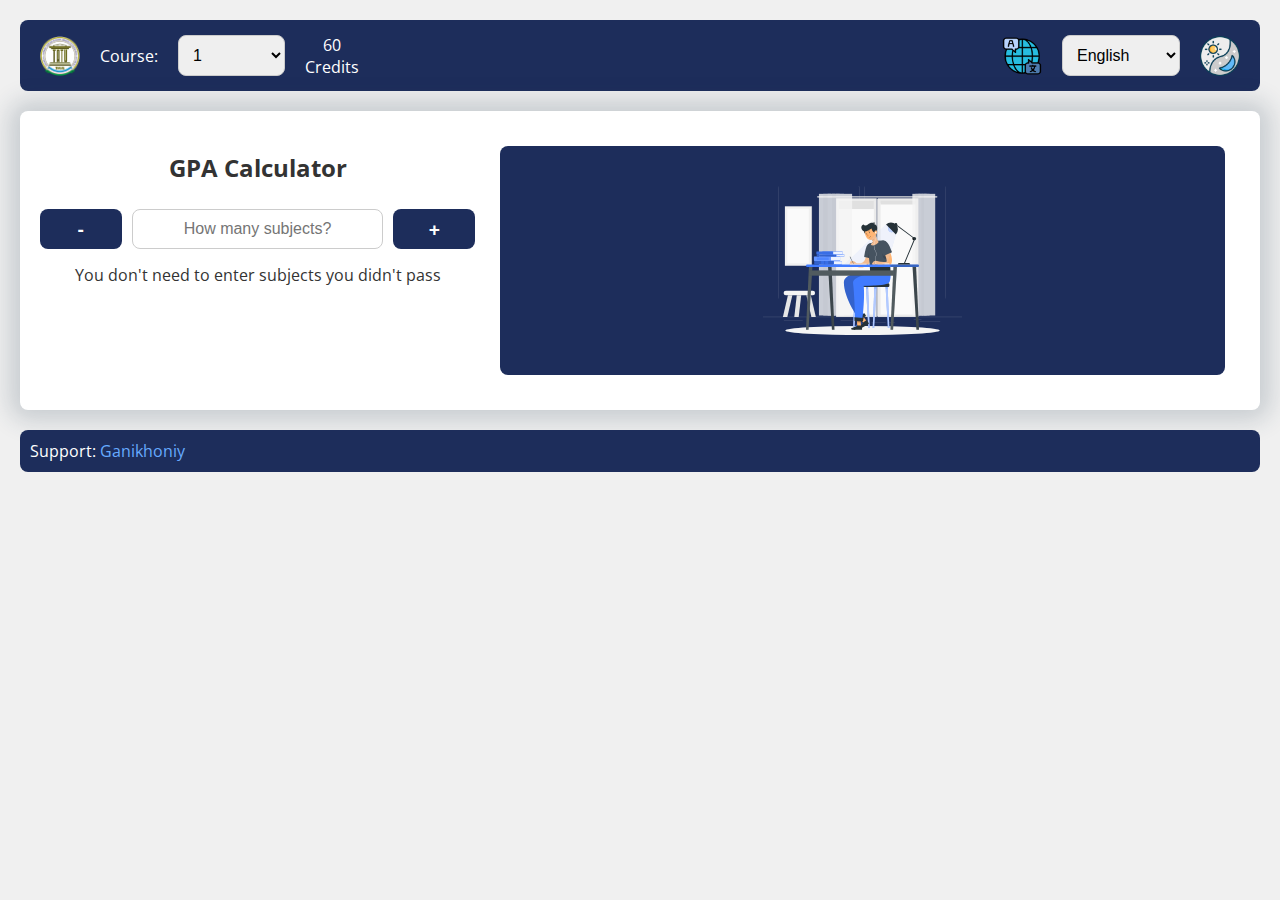
==== commit 147aef9c: "Add files via upload" ====
--- a/index.html
+++ b/index.html
@@ -35,10 +35,10 @@
   <div id="content">
     <div id="subjectCountInput">
       <h2 id="headerTitle"></h2>
-      <div>
-        <label id="questionLabel" for="subjectCount"></label><br>
-        <input type="number" id="subjectCount" min="1" max="100" placeholder="1-100">
-        <button id="enterButton"></button>
+      <div style="display: flex; align-items: center; justify-content: center; gap: 10px; margin-top: 10px;">
+        <button id="decrementButton">-</button>
+        <input type="number" id="subjectCount" min="1" max="100" step="1" placeholder="1-100">
+        <button id="incrementButton">+</button>
       </div>
       <div id="infoText"></div>
       <div id="gpaDisplay"></div>
@@ -55,7 +55,6 @@
       <span id="supportLabelFixed"></span>
       <a id="supportLinkFixed" href="https://t.me/Ganikhoniy" target="_blank"></a>
     </div>
-    <button id="calculateButton"></button>
   </div>
 </body>
 </html>--- a/styles.css
+++ b/styles.css
@@ -69,6 +69,10 @@
   animation: none;
 }
 
+#headerTitle {
+  text-align: center;
+}
+
 #content {
   width: auto;
   max-width: 100%;
@@ -84,10 +88,56 @@
 .dark #content {
   background: #333;
 }
-#subjectCount, #enterButton {
+#subjectCount {
   width: 100%;
+  height: 40px;
   box-sizing: border-box;
-}
+  -moz-appearance: textfield; /* Remove arrows in Firefox */
+  -webkit-appearance: none; /* Remove arrows in Chrome/Safari */
+  appearance: none; /* Remove arrows in other browsers */
+  text-align: center;
+}
+
+#subjectCount::-webkit-inner-spin-button,
+#subjectCount::-webkit-outer-spin-button {
+  -webkit-appearance: none; /* Remove spin buttons in Chrome/Safari */
+  margin: 0;
+}
+
+#subjectCountInput > div {
+  display: flex;
+  align-items: center;
+  justify-content: center;
+  gap: 10px; /* Space between buttons and input */
+  margin-top: 10px;
+}
+
+#decrementButton, #incrementButton {
+  width: 30%;
+  height: 40px;
+  font-size: 1.2rem;
+  font-weight: bold;
+  background-color: rgb(29, 45, 91);
+  color: white;
+  border: none;
+  border-radius: 8px;
+  cursor: pointer;
+  transition: background-color 0.3s, box-shadow 0.3s;
+  animation: glow-synchronized 2s ease-in-out infinite; /* Add glow animation */
+}
+
+.dark #decrementButton, .dark #incrementButton {
+  animation: glow-gpa 2s ease-in-out infinite; /* Add glow animation for dark theme */
+  background-color: #151515; /* Dark background for buttons */
+}
+
+#decrementButton:hover, #incrementButton:hover,
+#decrementButton:focus, #incrementButton:focus {
+  background-color: #003399;
+  box-shadow: 0 0 10px rgba(0, 51, 153, 0.8); /* Blue glow effect */
+  outline: none; /* Remove default focus outline */
+}
+
 input[type="number"], select, button {
   border-radius: 8px;
   border: 1px solid #ccc;
@@ -120,9 +170,9 @@
 }
 #tableContainer {
   overflow-x: auto;
-  max-height: 350px;
+  max-height: 250px;
   overflow-y: auto;
-  padding: 20px;
+  padding: 15px;
   scrollbar-width: thin; /* For Firefox */
   scrollbar-color: rgb(29, 45, 91) #f0f0f0; /* Scrollbar colors for light theme */
 }
@@ -139,7 +189,7 @@
   border-radius: 4px; /* Rounded corners */
 }
 .dark #tableContainer {
-  scrollbar-color: cyan #1c1c1c; /* Scrollbar colors for dark theme */
+  scrollbar-color: rgba(119, 119, 119, 0.8) #1c1c1c; /* Scrollbar colors for dark theme */
 }
 .dark #tableContainer::-webkit-scrollbar-thumb {
   background-color: cyan; /* Scrollbar thumb color for dark theme */
@@ -173,7 +223,7 @@
 .dark table {
   background-color: #1e1e1e; /* Dark background for the table */
   border-collapse: collapse;
-  animation: glow-table-dark 2s ease-in-out infinite; /* Add dark theme glow animation */
+  animation: glow-gpa 2s ease-in-out infinite; /* Add dark theme glow animation (def=glow-table-dark) */
 }
 .dark th {
   background-color: #333; /* Darker header background */
@@ -310,10 +360,6 @@
   margin-left: auto; /* Push button to the right */
 }
 
-#calculateButton {
-  position: static;
-  display: inline-block;
-}
 #courseInfo {
   width: 130px;
   text-align: center;
@@ -348,9 +394,6 @@
   max-width: 200px;
 }
 
-#calculateButton {
-  display: none;
-}
 @keyframes glow-white {
   0% { filter: drop-shadow(0 0 0px white); }
   50% { filter: drop-shadow(0 0 5px white); }
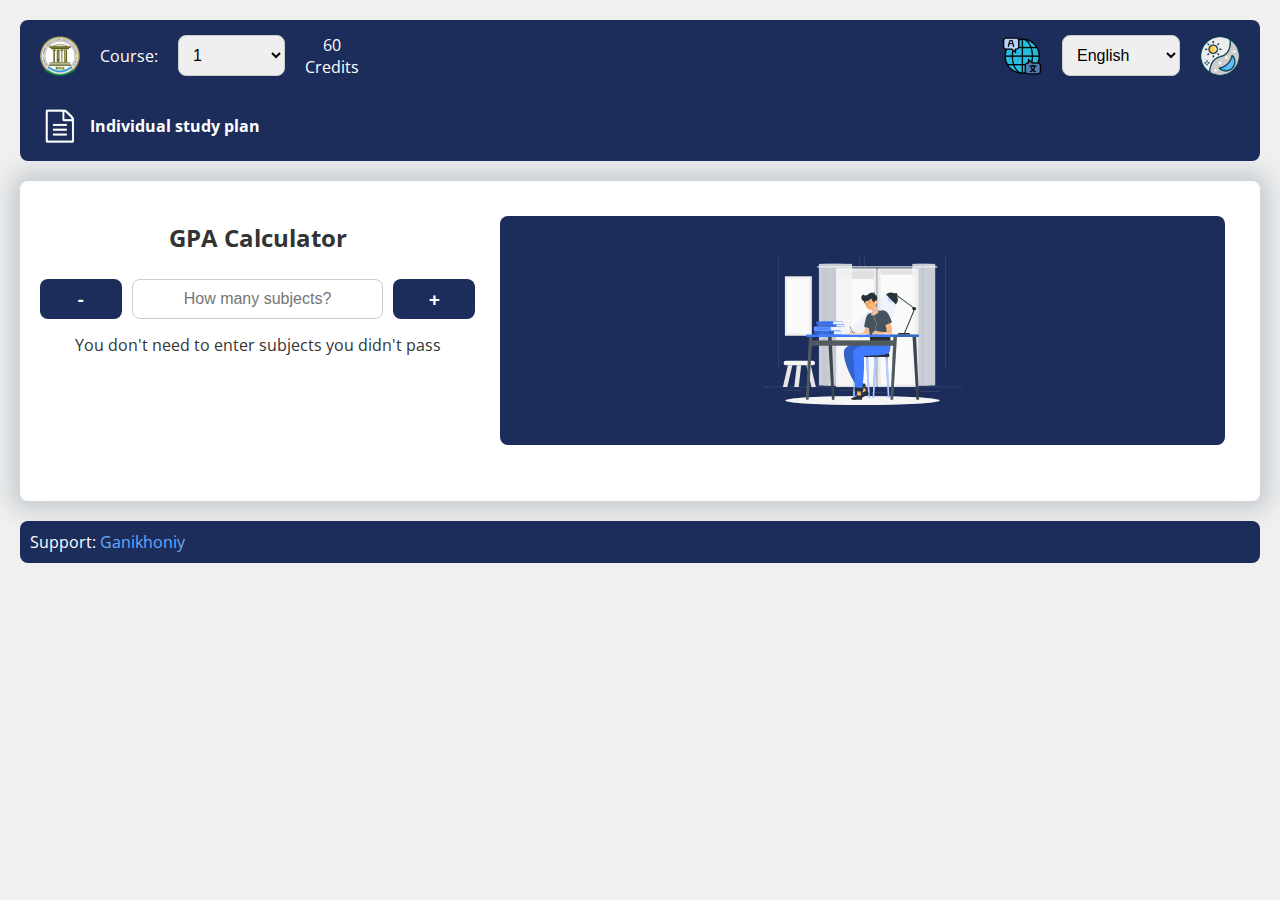
==== commit 210c1769: "Add files via upload" ====
--- a/index.html
+++ b/index.html
@@ -4,7 +4,7 @@
   <meta charset="UTF-8">
   <meta name="viewport" content="width=device-width, initial-scale=1">
   <title>GPA Calculator TUIT</title>
-  <link rel="icon" href="img/Logo.png" type="image/png"> <!-- Add this line to include the logo in the tab -->
+  <link rel="icon" href="img/Logo.png" type="image/png"> 
   <link rel="stylesheet" href="styles.css"> <!-- Include external stylesheet -->
   <link href="https://fonts.googleapis.com/css2?family=Open+Sans:wght@400;600&display=swap" rel="stylesheet"> <!-- Include Open Sans font -->
   <script src="scripts.js" defer></script> <!-- Corrected script reference -->
@@ -12,7 +12,8 @@
 <body>
   <div id="header">
     <div> 
-      <img src="img/Logo.png" alt="Logo" id="logoImage"> <!-- Add your logo here -->
+      <!-- Add logo with glowing effect -->
+      <img src="img/Logo.png" alt="Logo" id="logoImage" style="cursor: pointer;">
       <label id="courseLabel" for="courseSelect"></label>
       <select id="courseSelect">
         <option value="60" selected>1</option>
@@ -32,6 +33,15 @@
       <img src="img/day-night.png" alt="Dark Mode" id="darkModeToggle">
     </div>
   </div>
+
+  <!-- Add a second header -->
+  <div id="header2">
+    <div class="IndividualStudyPlan" style="display: flex; align-items: center; gap: 10px;">
+      <img src="img/Subject_Scores_List.png" alt="Subject Scores List" id="subjectScoresImage" style="height: 40px;">
+      <span id="headerText">Individual shaxsiy reja</span>
+    </div>
+  </div>
+
   <div id="content">
     <div id="subjectCountInput">
       <h2 id="headerTitle"></h2>
--- a/styles.css
+++ b/styles.css
@@ -26,8 +26,21 @@
   background-color: rgb(29, 45, 91);
   color: white;
   padding: 10px;
+  border-radius: 8px;
+  --header-height: 80px; /* Define a custom property for header height */
+  border-bottom-left-radius: 0;
+  border-bottom-right-radius: 0;
+}
+#header2 {
+  height: 50px; /* Adjust height as needed */
+  background-color: rgb(29, 45, 91); /* Same color as the first header */
   margin-bottom: 20px;
   border-radius: 8px;
+  border-top-left-radius: 0;
+  border-top-right-radius: 0;
+  display: flex;
+  align-items: center;
+  padding: 10px;
 }
 #header div {
   display: flex;
@@ -133,8 +146,8 @@
 
 #decrementButton:hover, #incrementButton:hover,
 #decrementButton:focus, #incrementButton:focus {
-  background-color: #003399;
-  box-shadow: 0 0 10px rgba(0, 51, 153, 0.8); /* Blue glow effect */
+  background-color: rgb(29, 45, 91); /* Keep the original background color */
+  box-shadow: none; /* Remove the blue glow effect */
   outline: none; /* Remove default focus outline */
 }
 
@@ -170,8 +183,9 @@
 }
 #tableContainer {
   overflow-x: auto;
-  max-height: 250px;
-  overflow-y: auto;
+  min-height: 250px;
+  max-height: calc(100dvh - 350px); /* Use fixed values for header and supportFixed heights */
+  overflow-y: auto; /* Ensure scrolling if content exceeds max height */
   padding: 15px;
   scrollbar-width: thin; /* For Firefox */
   scrollbar-color: rgb(29, 45, 91) #f0f0f0; /* Scrollbar colors for light theme */
@@ -255,7 +269,7 @@
   margin-top: 15px;
   margin-bottom: 15px;
   text-align: center;
-
+  
   display: inline-block;
   padding: 13px 17px;
   font-weight: 700;
@@ -281,7 +295,7 @@
 .dark a {
   color: #66aaff;
 }
-@media only screen and (max-width: 670px) {
+@media only screen and (max-width: 670px) { /* org: 670px */ /* Adjust styles for mobile devices */
   body {
     padding: 10px;
   }
@@ -322,7 +336,15 @@
     text-align: center;
   }
 }
-@media only screen and (min-width: 950px) {
+@media only screen and (max-width: 670px) {
+  #tableContainer {
+    overflow-x: auto;
+    min-height: 100dvh-150px;
+    max-height: calc(100vh - 670px); /* Adjust dynamically for smaller screens */
+    overflow-y: auto; /* Ensure scrolling if content exceeds max height */
+  }
+}
+@media only screen and (min-width: 670px) {
   #content {
     display: flex;
     justify-content: space-between;
@@ -330,6 +352,7 @@
   }
   #tableContainer {
     width: 100%;
+    
   }
   #subjectCountInput {
     width: 60%;
@@ -350,6 +373,7 @@
   padding: 10px;
   border-radius: 8px;
   margin-bottom: 20px;
+  --support-fixed-height: 60px; /* Define a custom property for supportFixed height */
 }
 
 #supportFixed div {
@@ -392,6 +416,17 @@
   display: block;
   margin: 20px auto;
   max-width: 200px;
+}
+
+#subjectScoresImage {
+  height: 10px;
+  margin-left: 10px;
+}
+
+#headerText {
+  font-size: 1rem;
+  font-weight: bold;
+  color: white;
 }
 
 @keyframes glow-white {
@@ -437,6 +472,7 @@
 table,
 #gpaDisplay {
   animation-delay: 0s; /* Start all animations at the same time */
+  
 }
 
 body, 
@@ -452,5 +488,22 @@
 #gpaDisplay, 
 #supportFixed, 
 a {
-  transition: background-color 0.6s, color 0.3s; /* Smooth transition for theme change */
+  transition: background-color 0.6s, color 0.3s;
+  /*transition: all 0.6s cubic-bezier(0.4, 0, 1, 1);*/
+}
+
+.IndividualStudyPlan {
+  display: flex;
+  align-items: center;
+  gap: 10px;
+}
+
+.IndividualStudyPlan img {
+  height: 40px;
+}
+
+.IndividualStudyPlan span {
+  font-size: 1rem;
+  font-weight: bold;
+  color: white;
 }